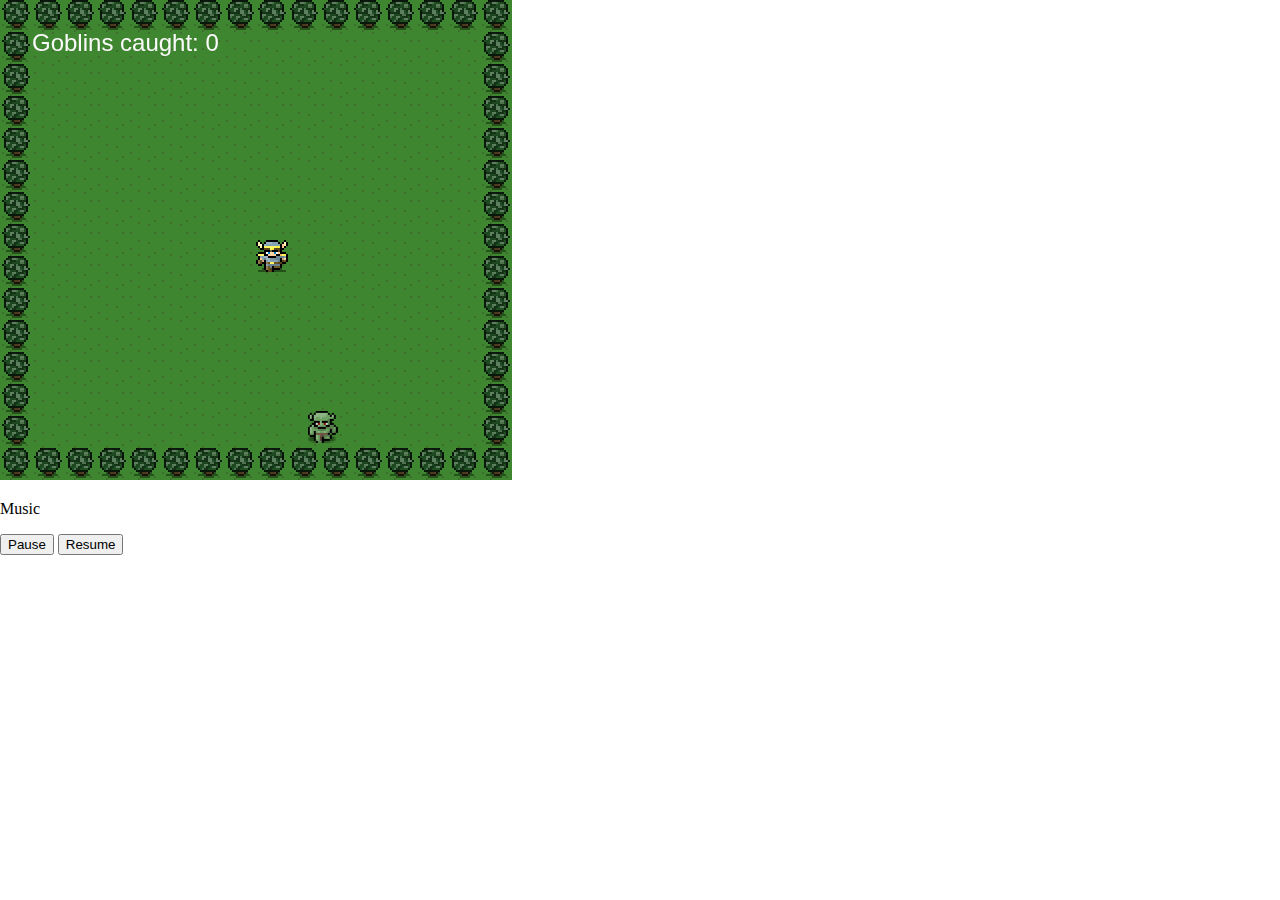
==== index.html @ 7afc5d0a "Initialise commit to gh-pages" ====
<!DOCTYPE html>
<html lang="en">
<head>
    <meta charset="utf-8">
    <title>JavaScript Game</title>
    <link rel="stylesheet" href="css/main.css">
</head>
<body>
    <div class="wrapper">
        <canvas id="gameCanvas" class="myCanvas" width=512 height=480></canvas>
        <div id="audioToggle">
            <p>Music</p>
            <button onclick="document.getElementById('bgMusic').pause()">Pause</button>
            <button onclick="document.getElementById('bgMusic').play()">Resume</button>
        </div>
    </div>
    <audio id="bgMusic" src="audio/AerisPianoByTannerHelland.ogg" preload="auto" autoplay loop></audio>
    <script src="js/game.js"></script>
</body>
</html>
---- css/main.css ----
html, body, webview {
    margin: 0;
    padding: 0;
    border: 0;
    display: block;
    width: 100%;
    height: 100%;
}

::-webkit-scrollbar {
  display: none;
}

::-webkit-scrollbar-thumb {
  display: none;
}

.wrapper {

}

.myCanvas {

}

#audioToggle {
  position: absolute;
}
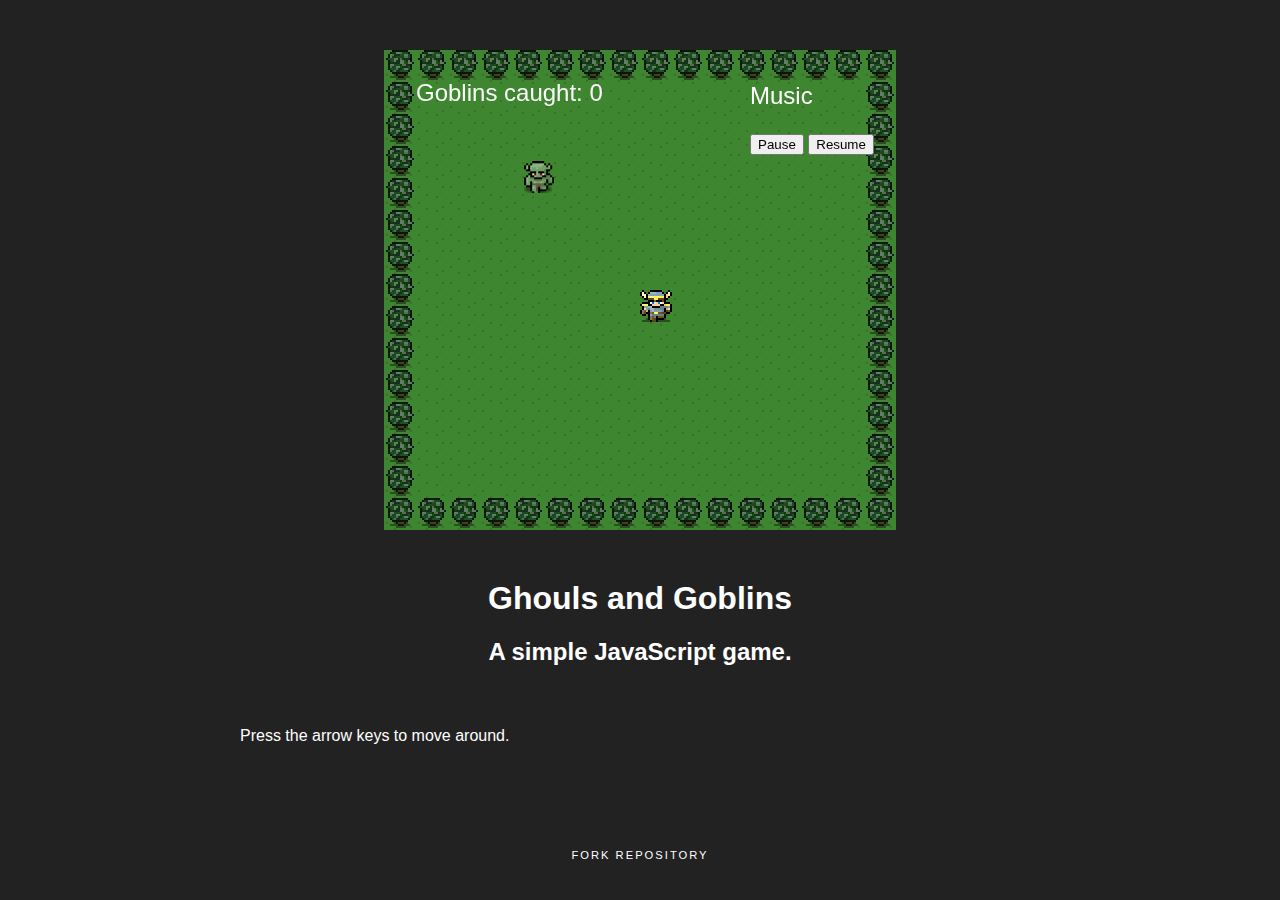
==== commit 95039273: "update layout" ====
--- a/index.html
+++ b/index.html
@@ -7,13 +7,28 @@
 </head>
 <body>
     <div class="wrapper">
-        <canvas id="gameCanvas" class="myCanvas" width=512 height=480></canvas>
-        <div id="audioToggle">
+        <div id="audioToggle" class="audio">
             <p>Music</p>
             <button onclick="document.getElementById('bgMusic').pause()">Pause</button>
             <button onclick="document.getElementById('bgMusic').play()">Resume</button>
         </div>
+        <canvas id="gameCanvas" class="myCanvas" width=512 height=480></canvas>
+        <section class="explanation">
+            <header>
+                <hgroup>
+                    <h1>Ghouls and Goblins</h1>
+                    <h2>A simple JavaScript game.</h2>
+                </hgroup>
+            </header>
+            <div class="tutorial">
+                <p>Press the arrow keys to move around.</p>
+            </div>
+        </section>
+        <footer>
+        <a href="https://github.com/sinaas/jsgame" target="_blank">fork repository</a>
+        </footer>
     </div>
+
     <audio id="bgMusic" src="audio/AerisPianoByTannerHelland.ogg" preload="auto" autoplay loop></audio>
     <script src="js/game.js"></script>
 </body>
--- a/css/main.css
+++ b/css/main.css
@@ -1,28 +1,79 @@
 html, body, webview {
-    margin: 0;
-    padding: 0;
-    border: 0;
-    display: block;
-    width: 100%;
-    height: 100%;
+	margin: 0;
+	padding: 0;
+	border: 0;
+	display: block;
+	width: 100%;
+	height: 100%;
+
+	background: #222222;
+	color: #ffffff;
+	font-size: 100%;
+	font-family: "Verdana", sans-serif;
+}
+
+a {
+	text-decoration: none;
+	color: #ffffff;
 }
 
 ::-webkit-scrollbar {
-  display: none;
+	display: none;
 }
 
 ::-webkit-scrollbar-thumb {
-  display: none;
+	display: none;
 }
 
 .wrapper {
-
+	width: 800px;
+	margin: 0 auto;
+	padding-top: 50px;
 }
 
 .myCanvas {
-
+	position: relative;
+	display: block;
+	margin: 0 auto;
 }
 
-#audioToggle {
-  position: absolute;
+.audio {
+	position: absolute;
+	width: auto;
+	margin: 0 auto;
+	z-index: 1;
+	left: 50%;
+	margin-left: 110px;
+}
+
+.audio p {
+	color: #ffffff;
+	font-size: 24px;
+	margin-top: 32px;
+}
+
+.explanation {
+	color: #ffffff;
+	margin: 50px auto;
+}
+.explanation hgroup {
+	text-align: center;
+	padding-bottom: 25px;
+}
+
+footer {
+	margin-top: 100px;
+	width: auto;
+	text-align: center;
+}
+
+footer a {
+	font-size: 0.7em;
+	text-transform: uppercase;
+	letter-spacing: 2px; 
+	
+}
+
+footer a:hover {
+	text-decoration: underline;
 }